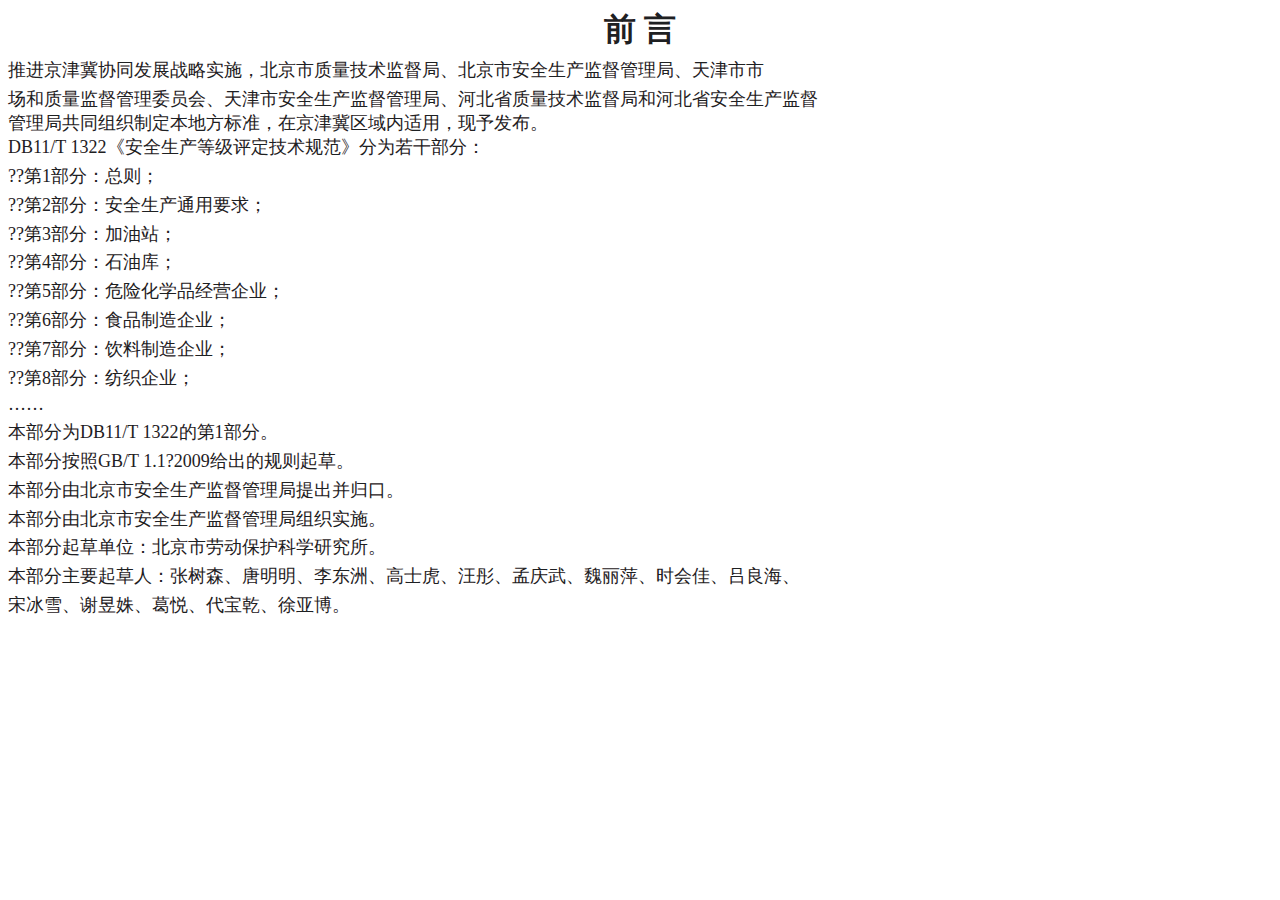
==== src/main/webapp/files/11.html @ f6d57c91 "头像" ====
<!DOCTYPE html PUBLIC "-//WAPFORUM//DTD XHTML Mobile 1.0//EN" "http://www.wapforum.org/DTD/xhtml-mobile10.dtd">
<html xmlns="http://www.w3.org/1999/xhtml">
<head>
<meta http-equiv="Content-Type" content="text/html; charset=gb2312" />
<title>�ޱ����ĵ�</title>
</head>

<body>
<div class="clearfix" style="margin:0 auto;">
	<div style="font-size:0.30rem;margin:0.30rem 0 0.10rem 0;color:#1E2022;">
		<h1 style="text-align:center;">
			<span style="font-size:32px;font-family:SimSun;">ǰ ��</span>
		</h1>
		<p>
			<span style="font-size:18px;">�ƽ�����Эͬ��չս��ʵʩ�����������������ල�֡������а�ȫ�����ල�����֡��������</span><br />
		<p>
				<span style="font-size:16px;"><span style="font-size:18px;">���������ල����ίԱ�ᡢ����а�ȫ�����ල�����֡��ӱ�ʡ���������ල�ֺͺӱ�ʡ��ȫ�����ල</span><br />
</span><span style="font-size:16px;"><span style="font-size:18px;">�����ֹ�ͬ��֯�ƶ����ط���׼���ھ������������ã����跢����</span><br />
</span><span style="font-size:18px;">DB11/T 1322����ȫ�����ȼ����������淶����Ϊ���ɲ���</span><span style="font-size:18px;">��</span>
		</p>
		</p>
		<p class="Normal4" align="left">
			<span style="font-size:18px;">?</span><span style="font-size:18px;">?��1���֣�����</span>
		</p>
		<p class="Normal4" align="left">
			<span style="font-size:18px;">??��2���֣���ȫ����ͨ��Ҫ��</span>
		</p>
		<p class="Normal4" align="left">
			<span style="font-size:18px;">??��3���֣�����վ��</span>
		</p>
		<p class="Normal4" align="left">
			<span style="font-size:18px;">??��4���֣�ʯ�Ϳ⣻</span>
		</p>
		<p class="Normal4" align="left">
			<span style="font-size:18px;">??��5���֣�Σ�ջ�ѧƷ��Ӫ��ҵ��</span>
		</p>
		<p class="Normal4" align="left">
			<span style="font-size:18px;">??��6���֣�ʳƷ������ҵ��</span>
		</p>
		<p class="Normal4" align="left">
			<span style="font-size:18px;">??��7���֣�����������ҵ��</span>
		</p>
		<p class="Normal4" align="left">
			<span style="font-size:18px;">??��8���֣���֯��ҵ��</span>
		</p>
		<p class="Normal4" align="left">
			<span style="font-size:18px;">����</span>
		</p>
		<p class="Normal4" align="left">
			<span style="font-size:18px;">������ΪDB11/T 1322�ĵ�1���֡�</span>
		</p>
		<p class="Normal4" align="left">
			<span style="font-size:18px;">�����ְ���GB/T 1.1?2009�����Ĺ�����ݡ�</span>
		</p>
		<p class="Normal4" align="left">
			<span style="font-size:18px;">�������ɱ����а�ȫ�����ල�������������ڡ�</span>
		</p>
		<p class="Normal4" align="left">
			<span style="font-size:18px;">�������ɱ����а�ȫ�����ල��������֯ʵʩ��</span>
		</p>
		<p class="Normal4" align="left">
			<span style="font-size:18px;">��������ݵ�λ���������Ͷ�������ѧ�о�����</span>
		</p>
		<p class="Normal4" align="left">
			<span style="font-size:18px;">��������Ҫ����ˣ�����ɭ������������ޡ���ʿ������ͮ�������䡢κ��Ƽ��ʱ��ѡ���������</span>
		</p>
		<p class="Normal4" align="left">
			<span style="font-size:18px;">�α�ѩ��л��歡����á�����Ǭ�����ǲ���</span>
		</p>
	</div>
	<!--
        <div class="tit_cen">
            �����ƶ���ѧƷ����������<br />
    ������Ժ���445�ţ�
        </div>
        <div class="tit_cen">
            �л����񹲺͹�����Ժ��<br />
    ��445��
        </div>
    -->
	<div class="textb clearfix">
		<div style="text-align:center;">
			<br />
		</div>
	</div>
</div>
</body>
</html>
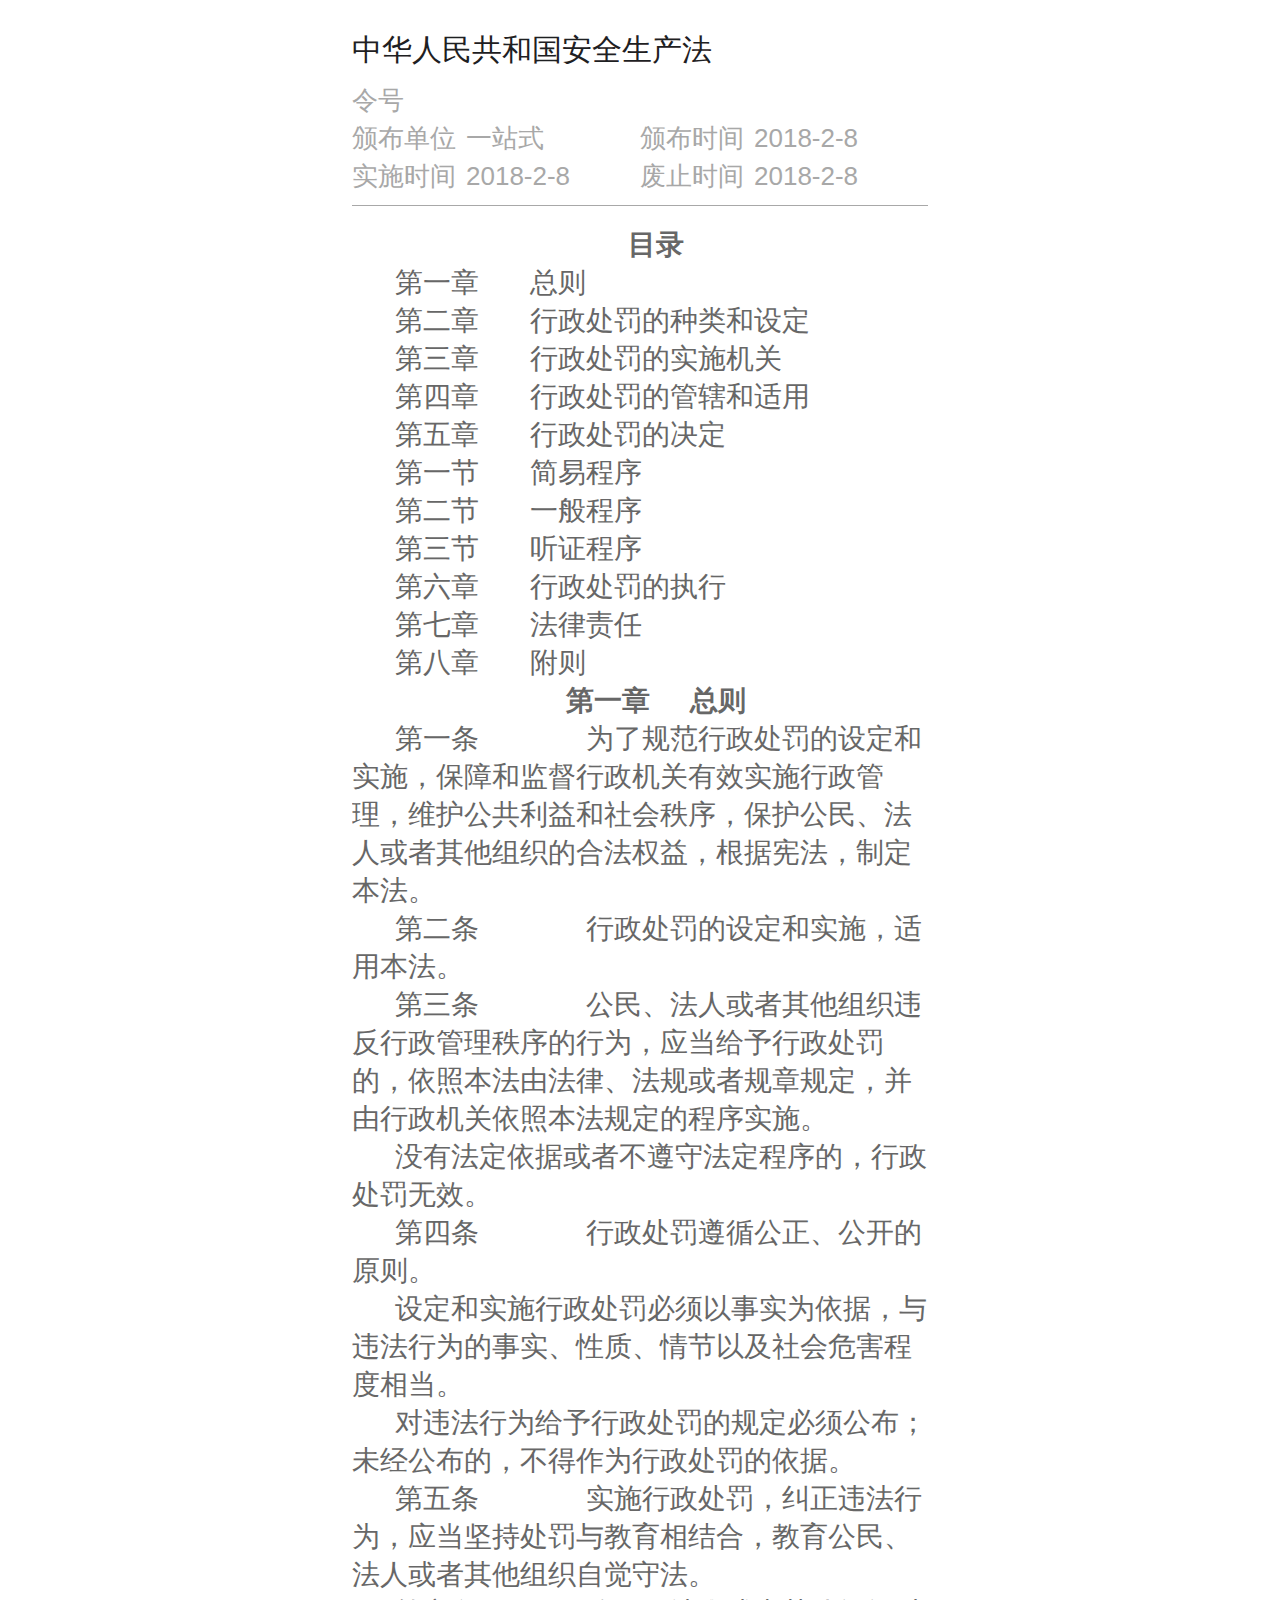
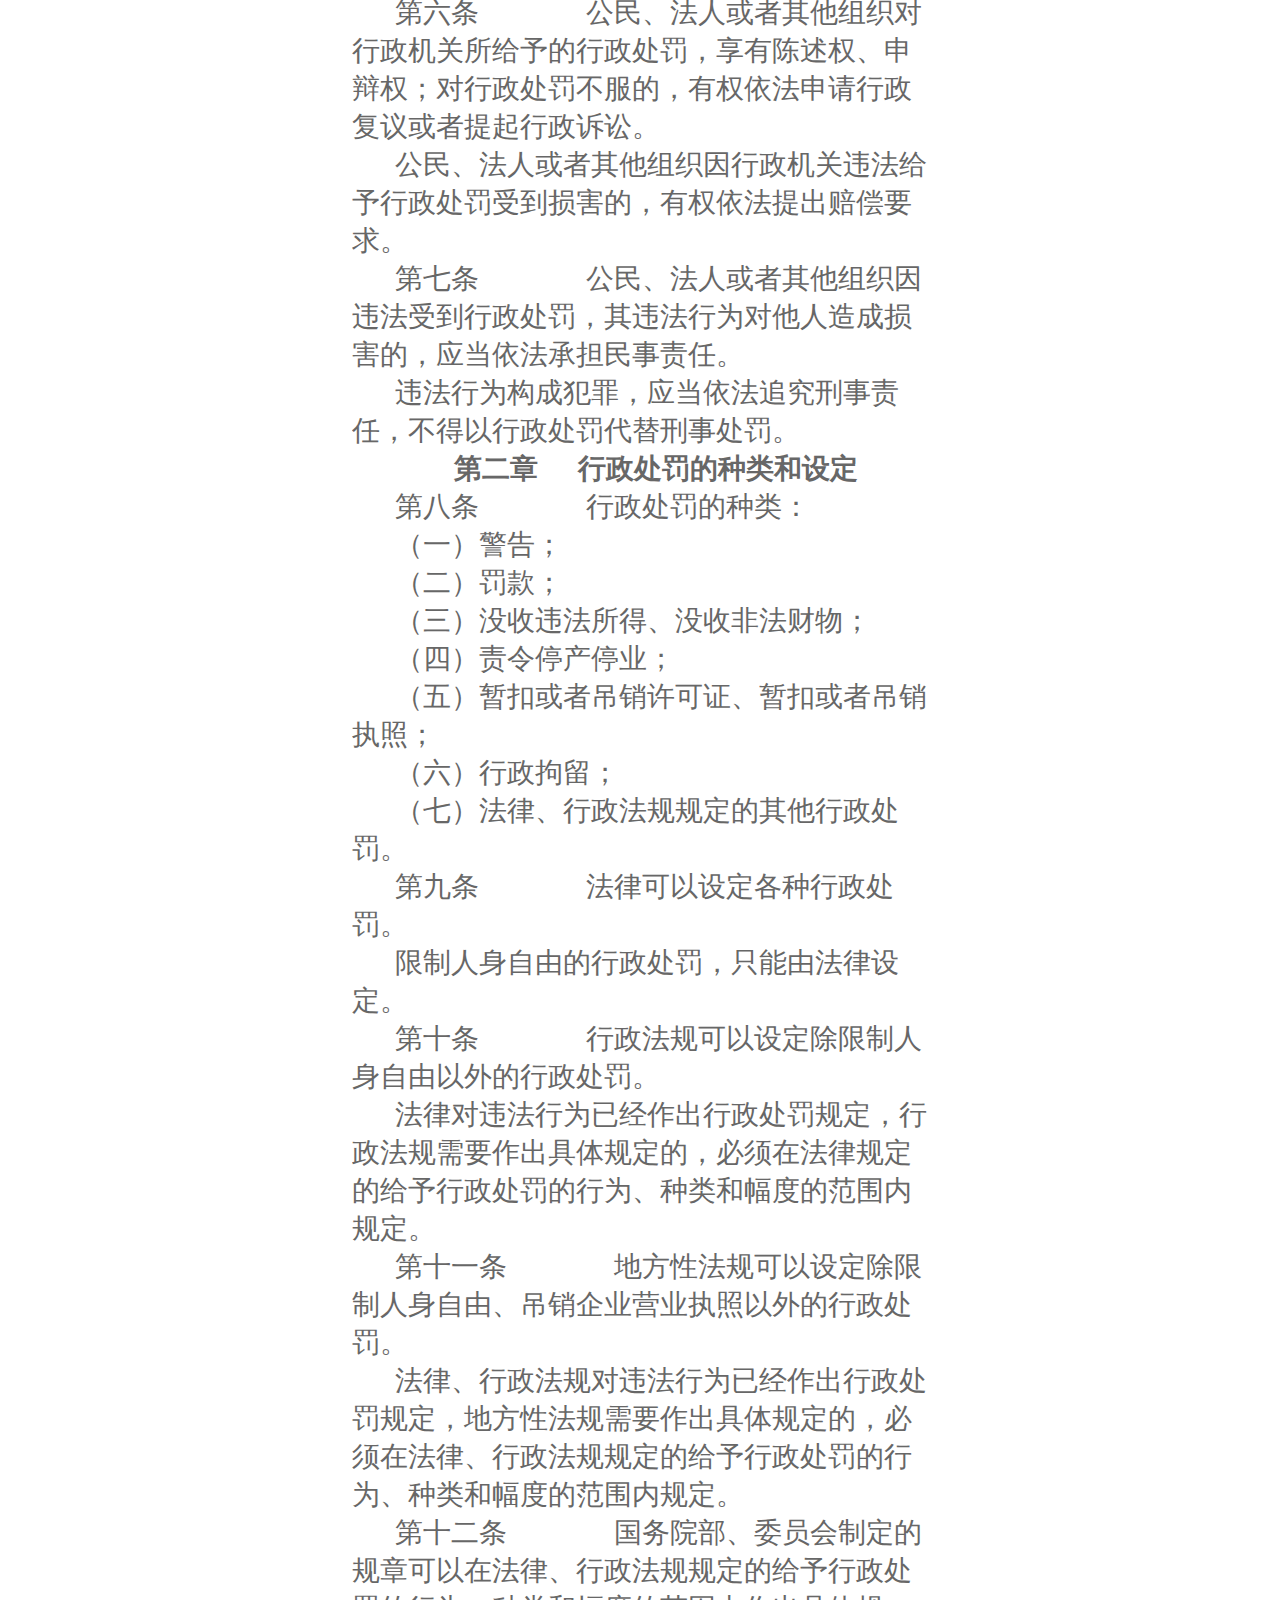
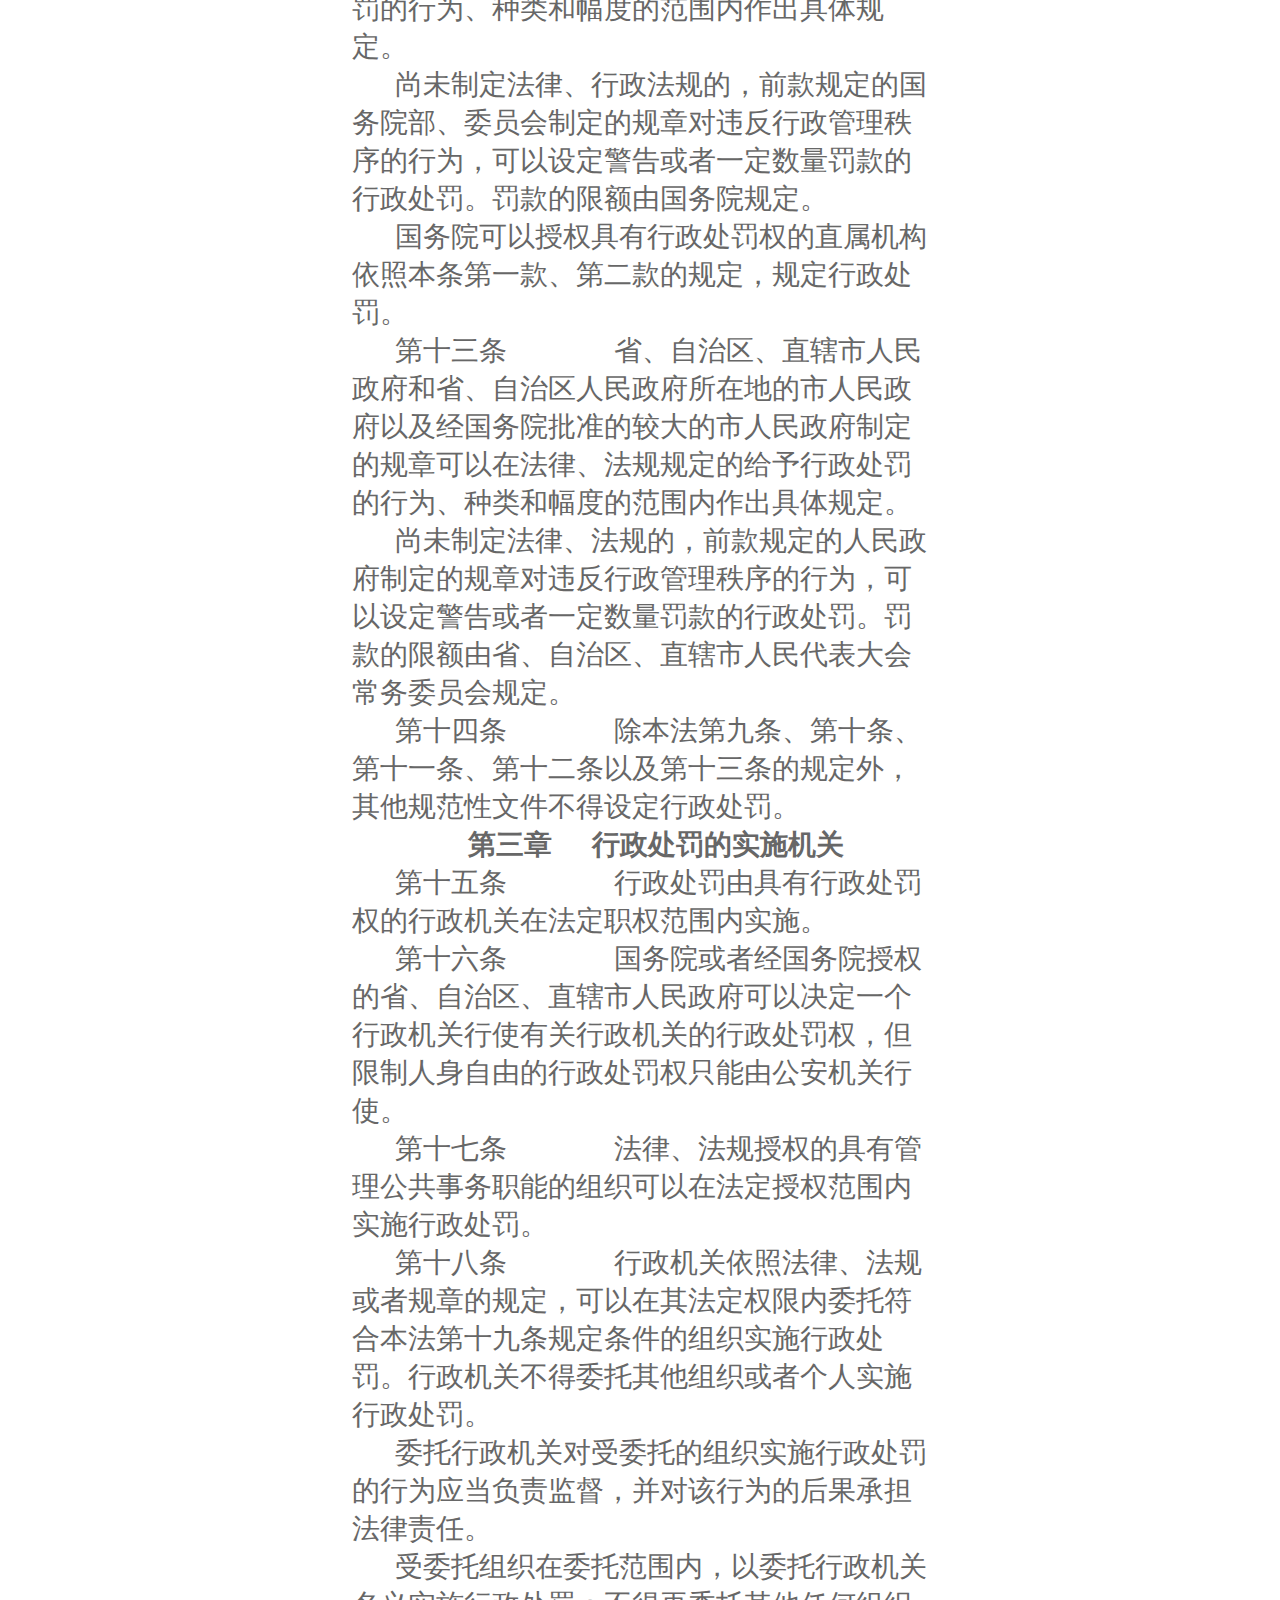
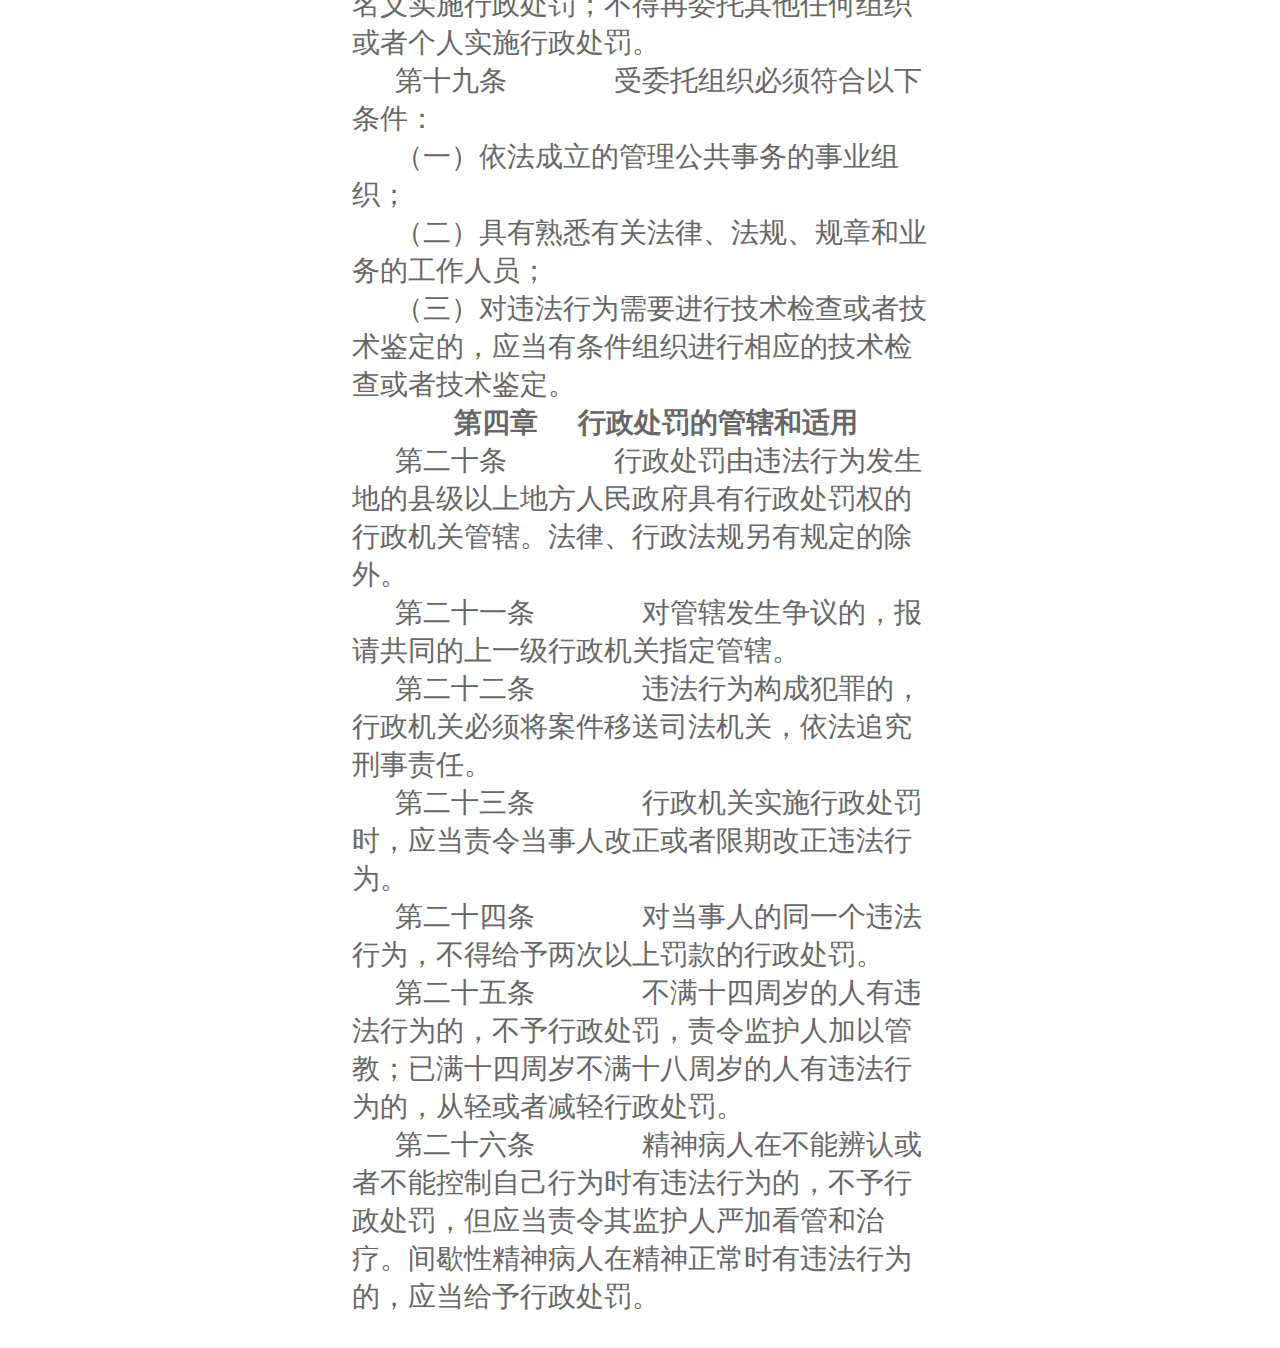
==== commit 54cdc4d8: "距离查询添加说明字段" ====
--- a/src/main/webapp/files/11.html
+++ b/src/main/webapp/files/11.html
@@ -1,88 +1,350 @@
-<!DOCTYPE html PUBLIC "-//WAPFORUM//DTD XHTML Mobile 1.0//EN" "http://www.wapforum.org/DTD/xhtml-mobile10.dtd">
+
+<!DOCTYPE html PUBLIC "-//W3C//DTD XHTML 1.0 Transitional//EN" "http://www.w3.org/TR/xhtml1/DTD/xhtml1-transitional.dtd">
 <html xmlns="http://www.w3.org/1999/xhtml">
 <head>
-<meta http-equiv="Content-Type" content="text/html; charset=gb2312" />
-<title>�ޱ����ĵ�</title>
+	<title>详情</title>
+	<meta charset="utf-8" />
+	<meta name="viewport" content="width=100%, initial-scale=1.0, minimum-scale=1.0, maximum-scale=1.0,user-scalable=no" />
+	<meta name="format-detection" content="telephone=no"  />
+	<meta name="apple-mobile-web-app-title" content="">
+	<meta name="apple-mobile-web-app-capable" content="yes">
+	<meta name="apple-touch-fullscreen" content="yes">
+	<meta name="apple-mobile-web-app-status-bar-style" content="black" >
+	<meta http-equiv="x-ua-compatible" content="ie=edge,chrome=1">
+	<style>
+		@charset "utf-8";
+		/*1 重定义浏览器默认样式*/
+		*{word-wrap:break-word}
+		html,body,h1,h2,h3,h4,h5,h6,hr,p,iframe,dl,dt,dd,ul,ol,li,pre,form,button,input,textarea,th,td,fieldset{margin:0;padding:0}
+		ul,ol,dl{list-style-type:none}
+		html,body{*position:static}
+		html{font-family: sans-serif;-webkit-text-size-adjust:100%;-ms-text-size-adjust:100%;-webkit-font-smoothing: antialiased;font-smoothing: antialiased;}
+		address,caption,cite,code,dfn,em,th,var{font-style:normal;font-weight:normal}
+		input,button,textarea,select,optgroup,option{font-family:inherit;font-size:inherit;font-style:inherit;font-weight:inherit}
+		input,button{overflow: visible;vertical-align:middle;outline:none}
+		body,button,input,select,textarea{font-size:12px;-webkit-font-smoothing:antialiased;-moz-font-smoothing:antialiased}
+		input,select,textarea{color:#555;background-color:#fff;}
+		h1,h2,h3,h4,h5,h6{font-size:100%}
+		table{border-collapse: collapse;}
+		a,area{outline:none;blr:expression(this.onFocus=this.blur())}
+		a{text-decoration:none;cursor: pointer}
+		a:hover{text-decoration:underline;outline:none}
+		a.ie6:hover{zoom:1}
+		a:focus{outline:none}
+		a:hover,a:active{outline:none}:focus{outline:none}
+		sub,sup{vertical-align:baseline}
+		/*img*/
+		img{border:0;vertical-align:middle}
+		a img,img{-ms-interpolation-mode:bicubic;}
+		a{display: block;}
+		/*HTML5 reset*/
+		header,footer,section,aside,details,menu,article,section,nav,address,hgroup,figure,figcaption,legend{display:block;margin:0;padding:0}time{display:inline}
+		audio,canvas,video{display:inline-block;*display:inline;*zoom:1}
+		audio:not([controls]){display:none}
+		legend{width:100%;margin-bottom:20px;font-size:21px;line-height:40px;border:0;border-bottom:1px solid #e5e5e5}
+		legend small{font-size:15px;color:#999}
+		svg:not(:root) {overflow: hidden}
+		fieldset {border-width:0;padding: 0.35em 0.625em 0.75em;margin: 0 2px;border: 1px solid #c0c0c0}
+		input[type="number"]::-webkit-inner-spin-button,input[type="number"]::-webkit-outer-spin-button {height: auto}
+		input[type="search"] {-webkit-appearance: textfield; /* 1 */-moz-box-sizing: content-box;-webkit-box-sizing: content-box; /* 2 */box-sizing: content-box}
+		input[type="search"]::-webkit-search-cancel-button,input[type="search"]::-webkit-search-decoration {-webkit-appearance: none}
+		:before,:after {-webkit-box-sizing: border-box;-moz-box-sizing: border-box;box-sizing: border-box;}
+		input[type=search]::-webkit-search-cancel-button,
+		input[type=search]::-webkit-search-decoration {-webkit-appearance: none;}
+		article,aside,details,figcaption,figure,footer,header,hgroup,nav,section,summary{display: block;}
+		h1,h2,h3,h4,h5,h6{font-weight: normal;font-size: 100%;}
+		html,input, textarea, button, a,input,select,optgroup,option,img,audio,canvas,video,p,span,div,ul,li,tr,td,th{
+			-webkit-tap-highlight-color:transparent;
+			-moz-tap-highlight-color:transparent;
+			-o-tap-highlight-color:transparent;
+			-ms-tap-highlight-color:transparent;
+			tap-highlight-color:transparent;
+		}
+		a:link {text-decoration: none;color: #000;}		/* 未访问的链接 */
+		a:visited {text-decoration: none;color: #000;}	/* 已访问的链接 */
+		a:hover {text-decoration: none;color: #000;}	/* 鼠标移动到链接上 */
+		a:active {text-decoration: none;color: #000;}	/* 选定的链接 */
+		html{-webkit-text-size-adjust: 100%;-webkit-overflow-scrolling : touch;}/*快速滚动和回弹的效果  加上效果好*/
+		html,body{width: 100%;height: 100%;max-width: 640px;margin: 0 auto;}
+		/*.class + a  class后面第一个a标签
+        .class - a  class前面面第一个a标签
+        .class ~ .a  class后面所有.a*/
+		span{display: inline-block;}
+		.color000{color: #000!important;}
+		.colorfff{color: #fff!important;}
+		.color999{color: #999!important;}
+		.colorf00{color: #db0000!important;}
+		.colorblue{color: #0081db!important;}
+		.none{display: none;}
+		.block{display: block;}
+		.inaline1{
+			display:-webkit-box ;
+			overflow:hidden;
+			text-overflow:ellipsis;
+			word-break:break-all;
+			-webkit-box-orient:vertical;
+			-webkit-line-clamp:1;
+		}
+		.inaline2{
+			display:-webkit-box !important;
+			overflow:hidden;
+			text-overflow:ellipsis;
+			word-break:break-all;
+			-webkit-box-orient:vertical;
+			-webkit-line-clamp:2;
+		}
+		/*清楚浮动*/
+		.clearfix:after{content:".";display:block;height:0;clear:both;visibility:hidden}
+		.clearfix{overflow:hidden;_zoom:1;}
+
+		.le_tit{width: 50%;float: left;}
+		.ri_tit{width: 50%;float: left;}
+		.titb{color: #A8A8A8;line-height: 0.38rem;font-size: 0.26rem;}
+		.tit_cen{text-align: center;width: 100%;margin: 0 auto;color: #676767;font-size: 0.28rem;}
+		.textb{color: #676767;font-size: 0.28rem;margin-top: 0.20rem;}
+	</style>
+	<script type="text/javascript">
+        function Rem() {
+            var docEl = document.documentElement,
+                oSize = docEl.clientWidth / 6.4;
+            if (oSize > 100) {
+                oSize = 100; //  限制rem值   640 / 6.4 =100
+            }
+            docEl.style.fontSize = oSize + 'px';
+        }
+        window.addEventListener('resize', Rem, false);
+        Rem();
+	</script>
 </head>
+<body>
+<div class="clearfix" style="width: 90%;margin: 0 auto;">
+	<div style="font-size: 0.30rem;margin: 0.30rem 0 0.10rem 0;color: #1E2022;">中华人民共和国安全生产法</div>
+	<div class="clearfix titb">
+		<div class="le_tit">令号</div>
+		<div class="ri_tit"></div>
+	</div>
+	<div class="clearfix titb">
+		<div class="le_tit"><span style="margin-right: 10px;">颁布单位</span><span>一站式</span></div>
+		<div class="ri_tit"><span style="float: left;margin-right: 10px;">颁布时间</span><span>2018-2-8</span></div>
+	</div>
+	<div class="clearfix titb" style="border-bottom: 1px solid #A8A8A8;padding-bottom: 10px;">
+		<div class="le_tit"><span style="margin-right: 10px;">实施时间</span><span>2018-2-8</span></div>
+		<div class="ri_tit"><span style="float: left;margin-right: 10px;">废止时间</span><span>2018-2-8</span></div>
+	</div>
+	<!-- <div class="tit_cen" style="margin-top: 0.50rem;">
+		《易制毒化学品管理条例》<br />（国务院令第445号）
+	</div>
+	<div class="tit_cen">
+		中华人民共和国国务院令<br />第445号
+	</div> -->
+	<div class="clearfix" style="margin:0 auto;">
+		<div class="textb clearfix">
+			<div>
+				<p align="center" style="text-align:center;text-indent:24pt;background:white;">
+					<strong>目录</strong>
+				</p>
+				<p style="text-indent:32.25pt;background:white;">
+					第一章<span>&nbsp;</span>总则
+				</p>
+				<p style="text-indent:32.25pt;background:white;">
+					第二章<span>&nbsp;</span>行政处罚的种类和设定
+				</p>
+				<p style="text-indent:32.25pt;background:white;">
+					第三章<span>&nbsp;</span>行政处罚的实施机关
+				</p>
+				<p style="text-indent:32.25pt;background:white;">
+					第四章<span>&nbsp;</span>行政处罚的管辖和适用
+				</p>
+				<p style="text-indent:32.25pt;background:white;">
+					第五章<span>&nbsp;</span>行政处罚的决定
+				</p>
+				<p style="text-indent:32.25pt;background:white;">
+					第一节<span>&nbsp;</span>简易程序
+				</p>
+				<p style="text-indent:32.25pt;background:white;">
+					第二节<span>&nbsp;</span>一般程序
+				</p>
+				<p style="text-indent:32.25pt;background:white;">
+					第三节<span>&nbsp;</span>听证程序
+				</p>
+				<p style="text-indent:32.25pt;background:white;">
+					第六章<span>&nbsp;</span>行政处罚的执行
+				</p>
+				<p style="text-indent:32.25pt;background:white;">
+					第七章<span>&nbsp;</span>法律责任
+				</p>
+				<p style="text-indent:32.25pt;background:white;">
+					第八章<span>&nbsp;</span>附则
+				</p>
+				<p align="center" style="text-align:center;text-indent:24pt;background:white;">
+					<strong>第一章<span>&nbsp;</span>总则</strong>
+				</p>
+				<p style="text-indent:32.25pt;background:white;">
+					第一条<span>&nbsp;</span>　　为了规范行政处罚的设定和实施，保障和监督行政机关有效实施行政管理，维护公共利益和社会秩序，保护公民、法人或者其他组织的合法权益，根据宪法，制定本法。
+				</p>
+				<p style="text-indent:32.25pt;background:white;">
+					第二条<span>&nbsp;</span>　　行政处罚的设定和实施，适用本法。
+				</p>
+				<p style="text-indent:32.25pt;background:white;">
+					第三条<span>&nbsp;</span>　　公民、法人或者其他组织违反行政管理秩序的行为，应当给予行政处罚的，依照本法由法律、法规或者规章规定，并由行政机关依照本法规定的程序实施。
+				</p>
+				<p style="text-indent:32.25pt;background:white;">
+					没有法定依据或者不遵守法定程序的，行政处罚无效。
+				</p>
+				<p style="text-indent:32.25pt;background:white;">
+					第四条<span>&nbsp;</span>　　行政处罚遵循公正、公开的原则。
+				</p>
+				<p style="text-indent:32.25pt;background:white;">
+					设定和实施行政处罚必须以事实为依据，与违法行为的事实、性质、情节以及社会危害程度相当。
+				</p>
+				<p style="text-indent:32.25pt;background:white;">
+					对违法行为给予行政处罚的规定必须公布；未经公布的，不得作为行政处罚的依据。
+				</p>
+				<p style="text-indent:32.25pt;background:white;">
+					第五条<span>&nbsp;</span>　　实施行政处罚，纠正违法行为，应当坚持处罚与教育相结合，教育公民、法人或者其他组织自觉守法。
+				</p>
+				<p style="text-indent:32.25pt;background:white;">
+					第六条<span>&nbsp;</span>　　公民、法人或者其他组织对行政机关所给予的行政处罚，享有陈述权、申辩权；对行政处罚不服的，有权依法申请行政复议或者提起行政诉讼。
+				</p>
+				<p style="text-indent:32.25pt;background:white;">
+					公民、法人或者其他组织因行政机关违法给予行政处罚受到损害的，有权依法提出赔偿要求。
+				</p>
+				<p style="text-indent:32.25pt;background:white;">
+					第七条<span>&nbsp;</span>　　公民、法人或者其他组织因违法受到行政处罚，其违法行为对他人造成损害的，应当依法承担民事责任。
+				</p>
+				<p style="text-indent:32.25pt;background:white;">
+					违法行为构成犯罪，应当依法追究刑事责任，不得以行政处罚代替刑事处罚。
+				</p>
+				<p align="center" style="text-align:center;text-indent:24pt;background:white;">
+					<strong>第二章<span>&nbsp;</span>行政处罚的种类和设定</strong>
+				</p>
+				<p style="text-indent:32.25pt;background:white;">
+					第八条<span>&nbsp;</span>　　行政处罚的种类：
+				</p>
+				<p style="text-indent:32.25pt;background:white;">
+					（一）警告；
+				</p>
+				<p style="text-indent:32.25pt;background:white;">
+					（二）罚款；
+				</p>
+				<p style="text-indent:32.25pt;background:white;">
+					（三）没收违法所得、没收非法财物；
+				</p>
+				<p style="text-indent:32.25pt;background:white;">
+					（四）责令停产停业；
+				</p>
+				<p style="text-indent:32.25pt;background:white;">
+					（五）暂扣或者吊销许可证、暂扣或者吊销执照；
+				</p>
+				<p style="text-indent:32.25pt;background:white;">
+					（六）行政拘留；
+				</p>
+				<p style="text-indent:32.25pt;background:white;">
+					（七）法律、行政法规规定的其他行政处罚。
+				</p>
+				<p style="text-indent:32.25pt;background:white;">
+					第九条<span>&nbsp;</span>　　法律可以设定各种行政处罚。
+				</p>
+				<p style="text-indent:32.25pt;background:white;">
+					限制人身自由的行政处罚，只能由法律设定。
+				</p>
+				<p style="text-indent:32.25pt;background:white;">
+					第十条<span>&nbsp;</span>　　行政法规可以设定除限制人身自由以外的行政处罚。
+				</p>
+				<p style="text-indent:32.25pt;background:white;">
+					法律对违法行为已经作出行政处罚规定，行政法规需要作出具体规定的，必须在法律规定的给予行政处罚的行为、种类和幅度的范围内规定。
+				</p>
+				<p style="text-indent:32.25pt;background:white;">
+					第十一条<span>&nbsp;</span>　　地方性法规可以设定除限制人身自由、吊销企业营业执照以外的行政处罚。
+				</p>
+				<p style="text-indent:32.25pt;background:white;">
+					法律、行政法规对违法行为已经作出行政处罚规定，地方性法规需要作出具体规定的，必须在法律、行政法规规定的给予行政处罚的行为、种类和幅度的范围内规定。
+				</p>
+				<p style="text-indent:32.25pt;background:white;">
+					第十二条<span>&nbsp;</span>　　国务院部、委员会制定的规章可以在法律、行政法规规定的给予行政处罚的行为、种类和幅度的范围内作出具体规定。
+				</p>
+				<p style="text-indent:32.25pt;background:white;">
+					尚未制定法律、行政法规的，前款规定的国务院部、委员会制定的规章对违反行政管理秩序的行为，可以设定警告或者一定数量罚款的行政处罚。罚款的限额由国务院规定。
+				</p>
+				<p style="text-indent:32.25pt;background:white;">
+					国务院可以授权具有行政处罚权的直属机构依照本条第一款、第二款的规定，规定行政处罚。
+				</p>
+				<p style="text-indent:32.25pt;background:white;">
+					第十三条<span>&nbsp;</span>　　省、自治区、直辖市人民政府和省、自治区人民政府所在地的市人民政府以及经国务院批准的较大的市人民政府制定的规章可以在法律、法规规定的给予行政处罚的行为、种类和幅度的范围内作出具体规定。
+				</p>
+				<p style="text-indent:32.25pt;background:white;">
+					尚未制定法律、法规的，前款规定的人民政府制定的规章对违反行政管理秩序的行为，可以设定警告或者一定数量罚款的行政处罚。罚款的限额由省、自治区、直辖市人民代表大会常务委员会规定。
+				</p>
+				<p style="text-indent:32.25pt;background:white;">
+					第十四条<span>&nbsp;</span>　　除本法第九条、第十条、第十一条、第十二条以及第十三条的规定外，其他规范性文件不得设定行政处罚。
+				</p>
+				<p align="center" style="text-align:center;text-indent:24pt;background:white;">
+					<strong>第三章<span>&nbsp;</span>行政处罚的实施机关</strong>
+				</p>
+				<p style="text-indent:32.25pt;background:white;">
+					第十五条<span>&nbsp;</span>　　行政处罚由具有行政处罚权的行政机关在法定职权范围内实施。
+				</p>
+				<p style="text-indent:32.25pt;background:white;">
+					第十六条<span>&nbsp;</span>　　国务院或者经国务院授权的省、自治区、直辖市人民政府可以决定一个行政机关行使有关行政机关的行政处罚权，但限制人身自由的行政处罚权只能由公安机关行使。
+				</p>
+				<p style="text-indent:32.25pt;background:white;">
+					第十七条<span>&nbsp;</span>　　法律、法规授权的具有管理公共事务职能的组织可以在法定授权范围内实施行政处罚。
+				</p>
+				<p style="text-indent:32.25pt;background:white;">
+					第十八条<span>&nbsp;</span>　　行政机关依照法律、法规或者规章的规定，可以在其法定权限内委托符合本法第十九条规定条件的组织实施行政处罚。行政机关不得委托其他组织或者个人实施行政处罚。
+				</p>
+				<p style="text-indent:32.25pt;background:white;">
+					委托行政机关对受委托的组织实施行政处罚的行为应当负责监督，并对该行为的后果承担法律责任。
+				</p>
+				<p style="text-indent:32.25pt;background:white;">
+					受委托组织在委托范围内，以委托行政机关名义实施行政处罚；不得再委托其他任何组织或者个人实施行政处罚。
+				</p>
+				<p style="text-indent:32.25pt;background:white;">
+					第十九条<span>&nbsp;</span>　　受委托组织必须符合以下条件：
+				</p>
+				<p style="text-indent:32.25pt;background:white;">
+					（一）依法成立的管理公共事务的事业组织；
+				</p>
+				<p style="text-indent:32.25pt;background:white;">
+					（二）具有熟悉有关法律、法规、规章和业务的工作人员；
+				</p>
+				<p style="text-indent:32.25pt;background:white;">
+					（三）对违法行为需要进行技术检查或者技术鉴定的，应当有条件组织进行相应的技术检查或者技术鉴定。
+				</p>
+				<p align="center" style="text-align:center;text-indent:24pt;background:white;">
+					<strong>第四章<span>&nbsp;</span>行政处罚的管辖和适用</strong>
+				</p>
+				<p style="text-indent:32.25pt;background:white;">
+					第二十条<span>&nbsp;</span>　　行政处罚由违法行为发生地的县级以上地方人民政府具有行政处罚权的行政机关管辖。法律、行政法规另有规定的除外。
+				</p>
+				<p style="text-indent:32.25pt;background:white;">
+					第二十一条<span>&nbsp;</span>　　对管辖发生争议的，报请共同的上一级行政机关指定管辖。
+				</p>
+				<p style="text-indent:32.25pt;background:white;">
+					第二十二条<span>&nbsp;</span>　　违法行为构成犯罪的，行政机关必须将案件移送司法机关，依法追究刑事责任。
+				</p>
+				<p style="text-indent:32.25pt;background:white;">
+					第二十三条<span>&nbsp;</span>　　行政机关实施行政处罚时，应当责令当事人改正或者限期改正违法行为。
+				</p>
+				<p style="text-indent:32.25pt;background:white;">
+					第二十四条<span>&nbsp;</span>　　对当事人的同一个违法行为，不得给予两次以上罚款的行政处罚。
+				</p>
+				<p style="text-indent:32.25pt;background:white;">
+					第二十五条<span>&nbsp;</span>　　不满十四周岁的人有违法行为的，不予行政处罚，责令监护人加以管教；已满十四周岁不满十八周岁的人有违法行为的，从轻或者减轻行政处罚。
+				</p>
+				<p style="text-indent:32.25pt;background:white;">
+					第二十六条<span>&nbsp;</span>　　精神病人在不能辨认或者不能控制自己行为时有违法行为的，不予行政处罚，但应当责令其监护人严加看管和治疗。间歇性精神病人在精神正常时有违法行为的，应当给予行政处罚。
+				</p>
+				<p class="MsoNormal">
+					<span>&nbsp;</span>
+				</p>
+			</div>
+			<div>
+			</div>
+		</div>
+	</div>
+</body>
+<script type="text/javascript">
 
-<body>
-<div class="clearfix" style="margin:0 auto;">
-	<div style="font-size:0.30rem;margin:0.30rem 0 0.10rem 0;color:#1E2022;">
-		<h1 style="text-align:center;">
-			<span style="font-size:32px;font-family:SimSun;">ǰ ��</span>
-		</h1>
-		<p>
-			<span style="font-size:18px;">�ƽ�����Эͬ��չս��ʵʩ�����������������ල�֡������а�ȫ�����ල�����֡��������</span><br />
-		<p>
-				<span style="font-size:16px;"><span style="font-size:18px;">���������ල����ίԱ�ᡢ����а�ȫ�����ල�����֡��ӱ�ʡ���������ල�ֺͺӱ�ʡ��ȫ�����ල</span><br />
-</span><span style="font-size:16px;"><span style="font-size:18px;">�����ֹ�ͬ��֯�ƶ����ط���׼���ھ������������ã����跢����</span><br />
-</span><span style="font-size:18px;">DB11/T 1322����ȫ�����ȼ����������淶����Ϊ���ɲ���</span><span style="font-size:18px;">��</span>
-		</p>
-		</p>
-		<p class="Normal4" align="left">
-			<span style="font-size:18px;">?</span><span style="font-size:18px;">?��1���֣�����</span>
-		</p>
-		<p class="Normal4" align="left">
-			<span style="font-size:18px;">??��2���֣���ȫ����ͨ��Ҫ��</span>
-		</p>
-		<p class="Normal4" align="left">
-			<span style="font-size:18px;">??��3���֣�����վ��</span>
-		</p>
-		<p class="Normal4" align="left">
-			<span style="font-size:18px;">??��4���֣�ʯ�Ϳ⣻</span>
-		</p>
-		<p class="Normal4" align="left">
-			<span style="font-size:18px;">??��5���֣�Σ�ջ�ѧƷ��Ӫ��ҵ��</span>
-		</p>
-		<p class="Normal4" align="left">
-			<span style="font-size:18px;">??��6���֣�ʳƷ������ҵ��</span>
-		</p>
-		<p class="Normal4" align="left">
-			<span style="font-size:18px;">??��7���֣�����������ҵ��</span>
-		</p>
-		<p class="Normal4" align="left">
-			<span style="font-size:18px;">??��8���֣���֯��ҵ��</span>
-		</p>
-		<p class="Normal4" align="left">
-			<span style="font-size:18px;">����</span>
-		</p>
-		<p class="Normal4" align="left">
-			<span style="font-size:18px;">������ΪDB11/T 1322�ĵ�1���֡�</span>
-		</p>
-		<p class="Normal4" align="left">
-			<span style="font-size:18px;">�����ְ���GB/T 1.1?2009�����Ĺ�����ݡ�</span>
-		</p>
-		<p class="Normal4" align="left">
-			<span style="font-size:18px;">�������ɱ����а�ȫ�����ල�������������ڡ�</span>
-		</p>
-		<p class="Normal4" align="left">
-			<span style="font-size:18px;">�������ɱ����а�ȫ�����ල��������֯ʵʩ��</span>
-		</p>
-		<p class="Normal4" align="left">
-			<span style="font-size:18px;">��������ݵ�λ���������Ͷ�������ѧ�о�����</span>
-		</p>
-		<p class="Normal4" align="left">
-			<span style="font-size:18px;">��������Ҫ����ˣ�����ɭ������������ޡ���ʿ������ͮ�������䡢κ��Ƽ��ʱ��ѡ���������</span>
-		</p>
-		<p class="Normal4" align="left">
-			<span style="font-size:18px;">�α�ѩ��л��歡����á�����Ǭ�����ǲ���</span>
-		</p>
-	</div>
-	<!--
-        <div class="tit_cen">
-            �����ƶ���ѧƷ����������<br />
-    ������Ժ���445�ţ�
-        </div>
-        <div class="tit_cen">
-            �л����񹲺͹�����Ժ��<br />
-    ��445��
-        </div>
-    -->
-	<div class="textb clearfix">
-		<div style="text-align:center;">
-			<br />
-		</div>
-	</div>
-</div>
-</body>
-</html>
+</script>
+</html>